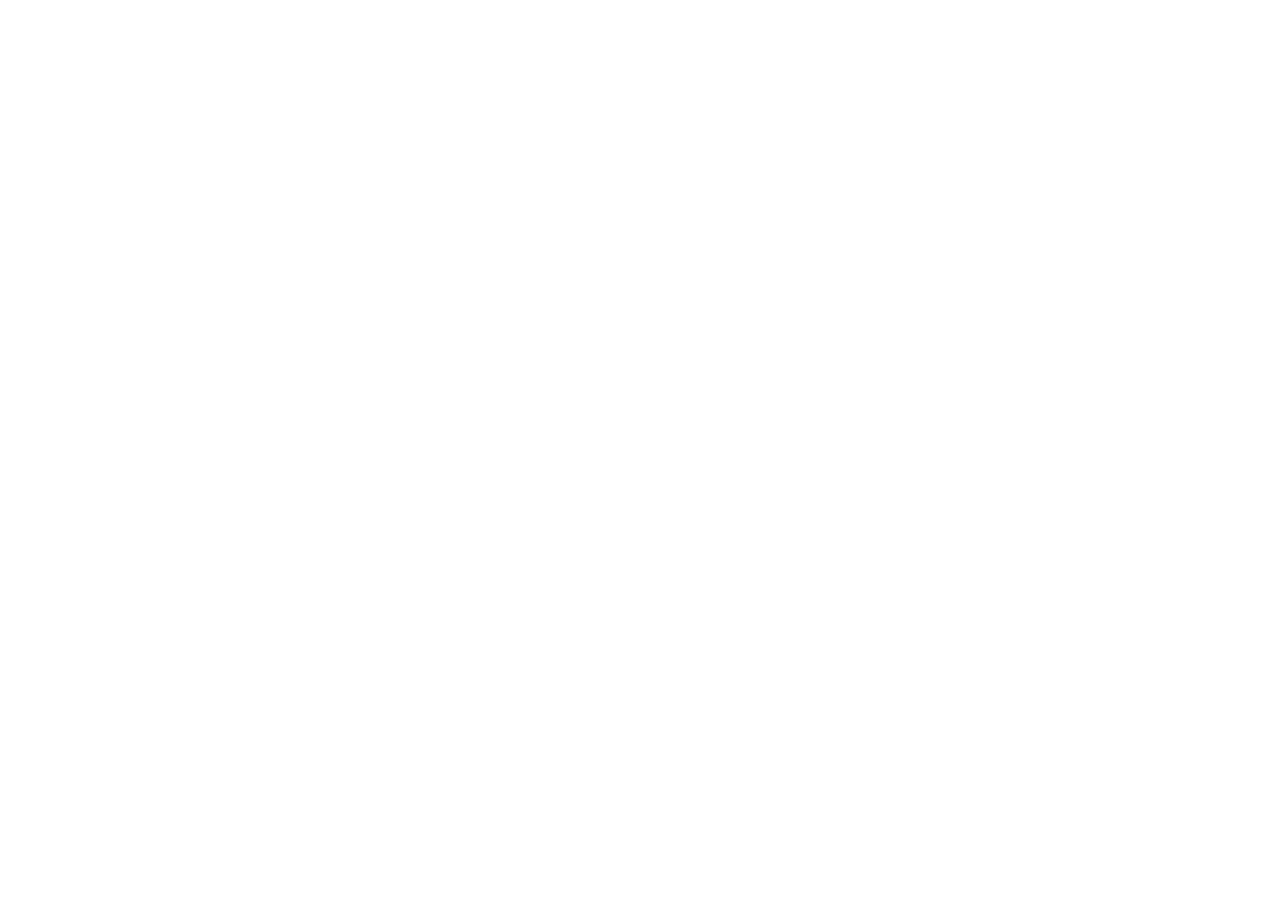
==== index.html @ 33e7c167 "my first commit" ====
<!DOCTYPE html>
<html lang="en">
<head>
    <meta charset="UTF-8">
    <meta name="viewport" content="width=device-width, initial-scale=1.0">
    <title>Document</title>
</head>
<body>
    
</body>
</html>
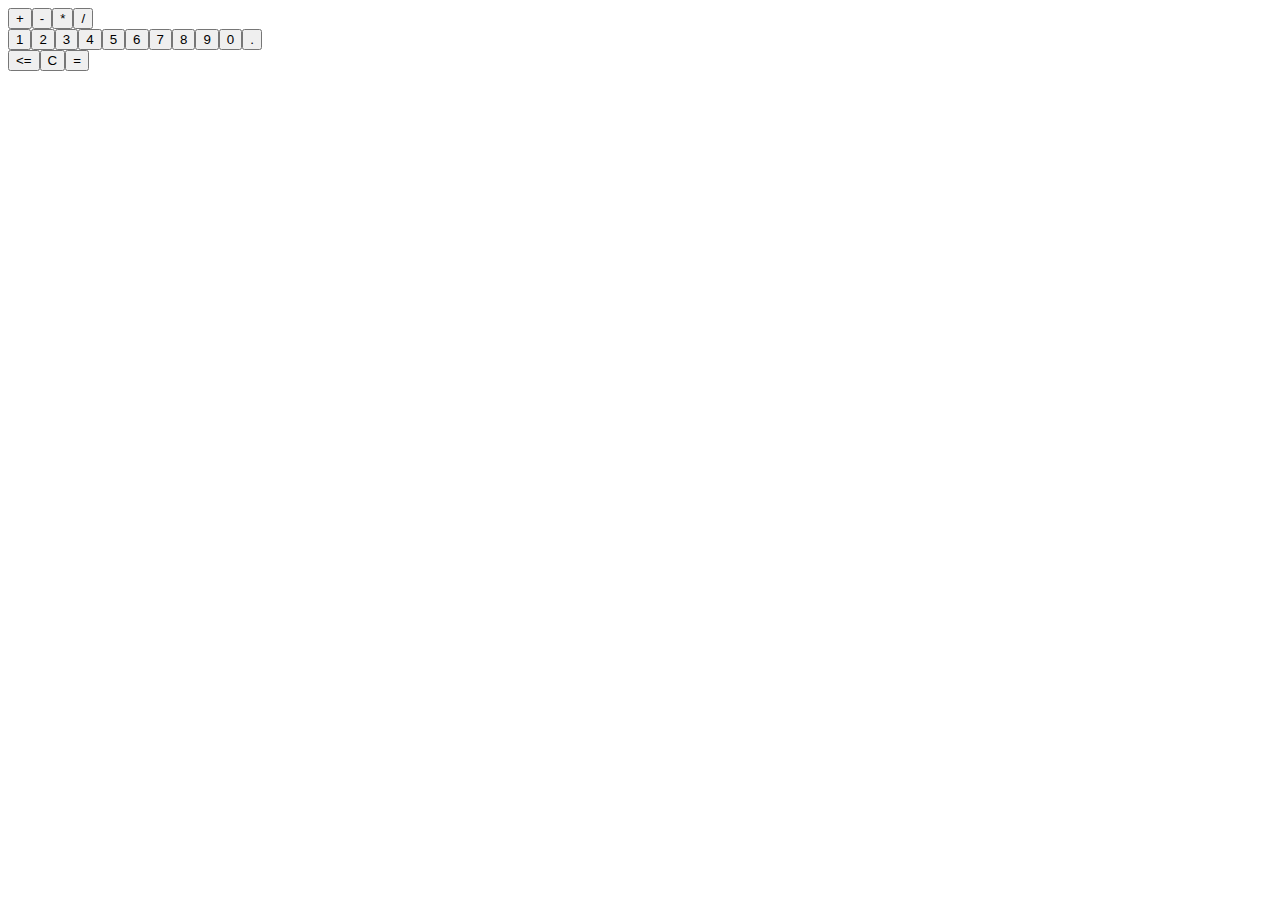
==== commit c7543ec0: "sacar el archivo index.html para mejor lectura del codigo" ====
--- a/index.html
+++ b/index.html
@@ -1,11 +1,29 @@
 <!DOCTYPE html>
 <html lang="en">
+
 <head>
     <meta charset="UTF-8">
     <meta name="viewport" content="width=device-width, initial-scale=1.0">
-    <title>Document</title>
+    <link rel="stylesheet" href="styles.css">
+    <title>BasiCalc</title>
 </head>
+
 <body>
-    
+    <div class="contenedor">
+        <div class="pantalla">
+            <label for="expresion" id="expresion"></label>
+            <label for="output" id="output"></label>
+        </div>
+        <div class="botones">
+            <!-- insertar 4 botones solo con js -->
+            <div class="operadores"></div>
+            <!-- insertar todos los numeros con js -->
+            <div class="numeros"></div>
+            <!-- insertar controles de borrado y resultado solo con js -->
+            <div class="controles"></div>
+        </div>
+    </div>
+    <script src="../back/scripts.js"></script>
 </body>
+
 </html>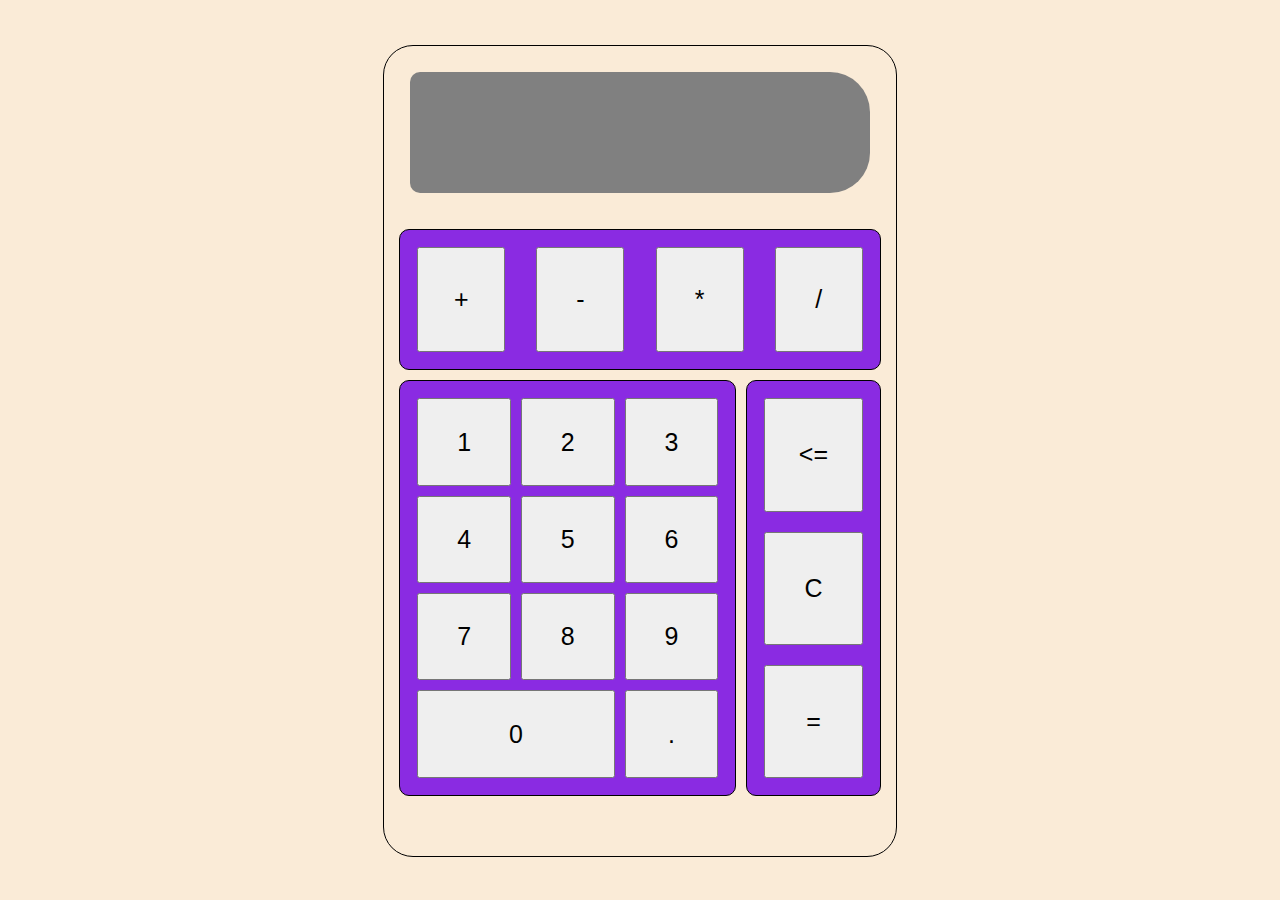
==== commit 1f433cef: "finalizacion de correccion de rutas" ====
--- a/index.html
+++ b/index.html
@@ -4,7 +4,7 @@
 <head>
     <meta charset="UTF-8">
     <meta name="viewport" content="width=device-width, initial-scale=1.0">
-    <link rel="stylesheet" href="styles.css">
+    <link rel="stylesheet" href="./front/styles.css">
     <title>BasiCalc</title>
 </head>
 
@@ -23,7 +23,7 @@
             <div class="controles"></div>
         </div>
     </div>
-    <script src="../back/scripts.js"></script>
+    <script src="./back/scripts.js"></script>
 </body>
 
 </html>--- a/front/styles.css
+++ b/front/styles.css
@@ -0,0 +1,97 @@
+/*algo de estilos basicos, no es necesario borrar esta parte*/
+body{
+    background-color: antiquewhite;
+}
+.contenedor{
+    border-radius: 30px;
+    border: 1px solid black;
+    width: 40vw;
+    height:90vh;
+    margin: auto;
+    margin-top: 5vh;
+}
+.pantalla{
+    background-color: gray;
+    height: 15%;
+    width: 90%;
+    margin: auto;
+    margin-top: 5%;
+    margin-bottom: 5%;
+    border-radius: 10px 40px 40px 10px;
+}
+
+/* estilos, posicionamiento de divs y botones */
+
+.botones{
+    /* definimos tamaño, color y posicionamos */
+    width: 94%;
+    height: 70%;
+    margin: auto;
+
+    /* definimos de que forma se ordenaran los
+    elementos hijos */
+    display: grid;
+    gap: 10px;
+    padding: 10px;
+    border-radius: 15px;
+
+    /* ajustamos el tamaño de las filas y las columnas
+    como querramos*/
+    grid-template-rows: 25% auto;
+    grid-template-columns: 70% auto;
+}/* div padre */
+.botones>div{
+    /* ajustamos algunos estilos visualmene agradables
+    para el usuario */
+    background-color: blueviolet;
+    border: solid 1px;
+    border-radius: 10px;
+    padding: 17px;
+    /* todos los botones se posicionaran de forma cimetrica */
+    display: grid;
+}/*  div hijos */
+.operadores{
+    /* desde que columna y fila inicia y cuantas ocupan */
+    grid-column: 1 / span 2;
+    grid-row: 1;
+
+    /* posicionar los elemntos hijos */
+    gap: 7%;
+    grid-template-columns: repeat(4,1fr);
+} /*hijo de la fila superior*/
+.numeros{
+    grid-template-columns: repeat(3,1fr);
+    gap: 10px;
+}/*hijo inferior izquierdo*/
+.controles{
+    gap: 20px;
+    padding: 300px;
+}/*hijo inferior derecho*/
+button{
+    padding: 10px;
+}/*tamaños y estilos de los botones*/
+.button0{
+    grid-column: 1 / span 2;
+    grid-row: 4;
+}/*boton especial porque ocupa 2 columnas*/
+button{
+    font-size: 25px;
+}/* estilos aplicados al boton en especifico*/
+
+/*estilos a los numeros de la pantalla*/
+#output, #expresion{
+    display: block;
+    height: 35%;
+    margin: 1% 5%;
+    padding: 2px;
+}
+
+#output{
+    font-size: 40px;
+    text-align: end;
+}
+
+#expresion{
+    font-size: 20px;
+    text-align: start;
+}